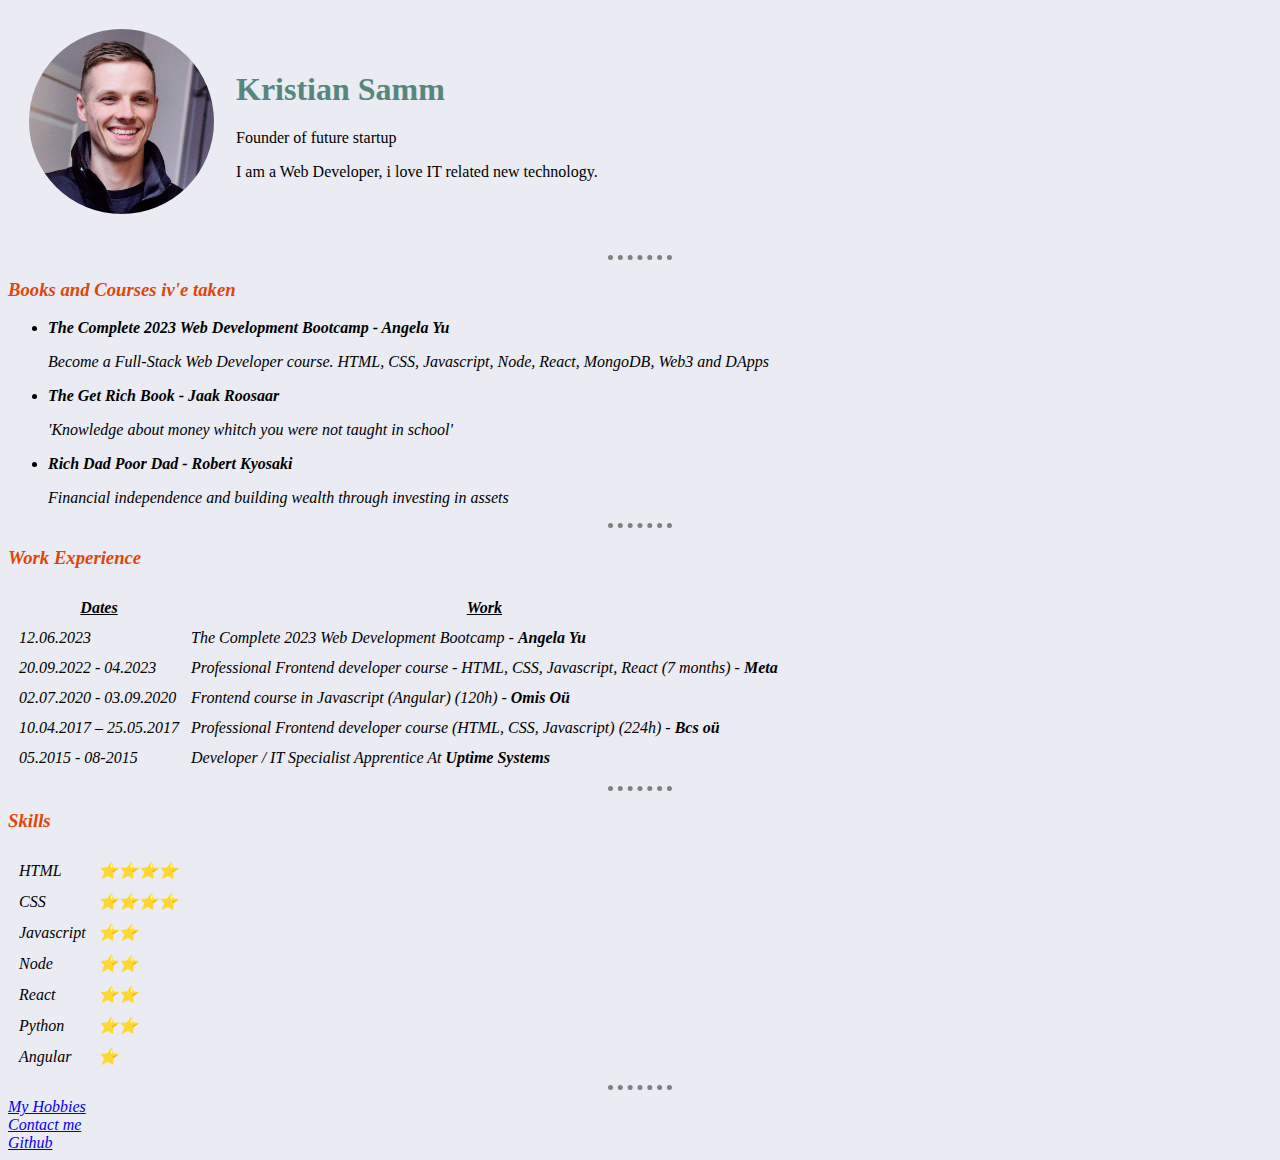
==== index.html @ 50ee26a5 "Add files via upload" ====
<!DOCTYPE html>
<html lang="en">
<head>
    <meta charset="UTF-8">
    <meta name="viewport" content="width=device-width, initial-scale=1.0">
    <style>
        img {
          border-radius: 50%;
        }
        </style>
    <title>Kristian's Personal Site</title>
    <link rel="stylesheet" href="css/styles.css">

</head>

<body>
    <table cellspacing="20">
        <tr>
            <td><img src="images/Kristian.jpeg" alt="Kristiab's Profile Picture" style="width:185px"></td>
            <td><h1>Kristian Samm</h1>
                <p>Founder of future startup</p>
            <p>I am a Web Developer, i love IT related new technology.</p></td>
        </tr>
    </table>
    
<p><em>
<hr>
<h3>Books and Courses iv'e taken</h3>

<ul>
    <li><b>The Complete 2023 Web Development Bootcamp - Angela Yu</b></li>
    <p>Become a Full-Stack Web Developer course. HTML, CSS, Javascript, Node, React, MongoDB, Web3 and DApps</p>
    <li><b>The Get Rich Book - Jaak Roosaar</b></li>
    <p>'Knowledge about money whitch you were not taught in school'</p>
    <li><b>Rich Dad Poor Dad - Robert Kyosaki</b></li>
    <p>Financial independence and building wealth through investing in assets</p>
</ul>
<hr>
<h3>Work Experience</h3>
<table cellspacing="10">
    <thead>
        <tr>
            <th><u>Dates</u></th>
            <th><u>Work</u></th>
        </tr>
    </thead>
    <tbody>
        <tr>
            <td>12.06.2023</td>
            <td>The Complete 2023 Web Development Bootcamp - <b>Angela Yu</b></td>
        </tr>
        <tr>
            <td>20.09.2022 - 04.2023</td>
            <td>Professional Frontend developer course - HTML, CSS, Javascript, React (7 months) - <b>Meta</b></td>
        </tr>
        <tr>
            <td>02.07.2020 - 03.09.2020</td>
            <td>Frontend course in Javascript (Angular)  (120h) - <b>Omis Oü</b></td>
        </tr>
        <tr>
            <td>10.04.2017 – 25.05.2017 </td>
            <td>Professional Frontend developer course  (HTML, CSS, Javascript)  (224h) - <b>Bcs oü</b></td>
        </tr>
            <tr>
                <td>05.2015 - 08-2015</td>
                <td>Developer / IT Specialist Apprentice At <b>Uptime Systems</b></td>
            </tr>
    </tbody>
    <tfoot>

    </tfoot>    
</table>
<hr>
<h3>Skills</h3>

<table cellspacing="10">

        <td>HTML</td>
        <td>⭐⭐⭐⭐</td>
    </tr>
    <tr>
        <td>CSS</td>
        <td>⭐⭐⭐⭐</td>
        </tr>
    <tr>
        <td>Javascript</td>
        <td>⭐⭐</td>
    </td>
    <tr>
        <td>Node</td>
        <td>⭐⭐</td>
    </tr>
    <tr>
        <td>React</td>
        <td>⭐⭐</td>
    </tr>
    <tr>
        <td>Python</td>
        <td>⭐⭐</td>
    </tr>

    <tr>
        <td>Angular</td>
        <td>⭐</td>
    </td>
</tr>
</table>
<hr>
<a href="hobbies.html">My Hobbies</a><br>
<a href="contact.html">Contact me</a><br>
<a href="https://github.com/kristiansamm">Github</a><br>
</body>
</html>
---- css/styles.css ----
body {
    background-color: rgb(235, 235, 243);

}

h1 {
    color: rgb(87, 134, 125);
}

h3 {
    color: #e0460a;
}

hr {
    border-color: grey;
    border-style: none;
    border-top-style: dotted;
    border-width: 5px;
    width: 5%;
}
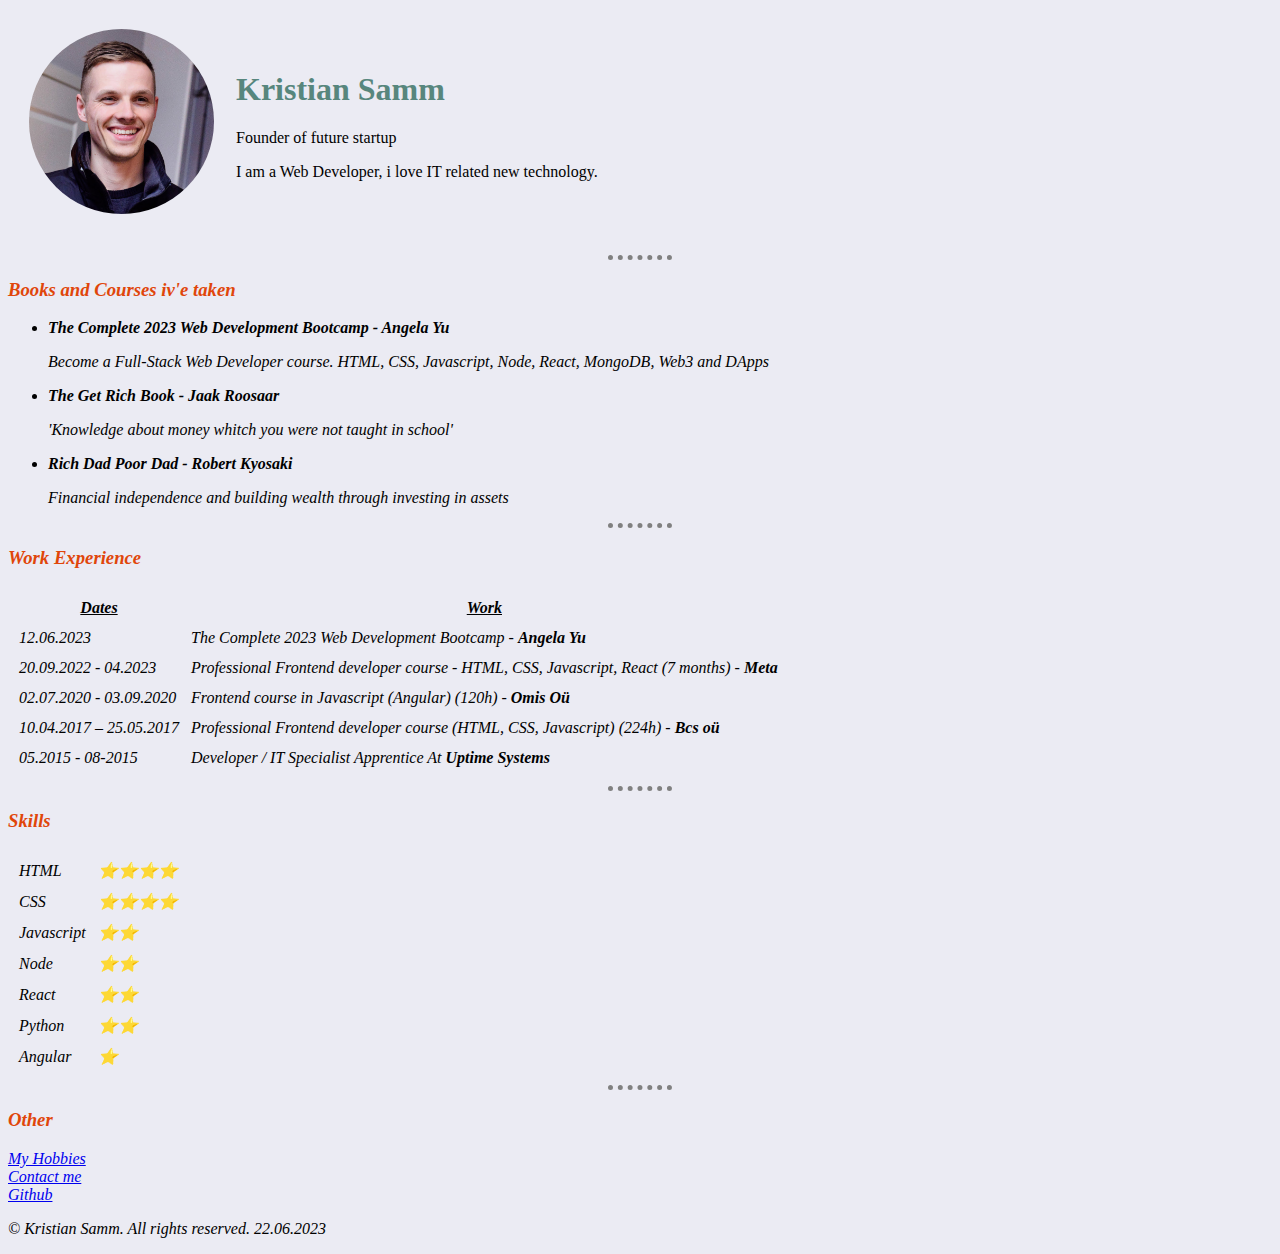
==== commit ecb69920: "Update index.html" ====
--- a/index.html
+++ b/index.html
@@ -106,8 +106,13 @@
 </tr>
 </table>
 <hr>
+
+<h3>Other</h3>
+
 <a href="hobbies.html">My Hobbies</a><br>
 <a href="contact.html">Contact me</a><br>
 <a href="https://github.com/kristiansamm">Github</a><br>
+
+<p>© Kristian Samm. All rights reserved. 22.06.2023</p>
 </body>
-</html>+</html>
